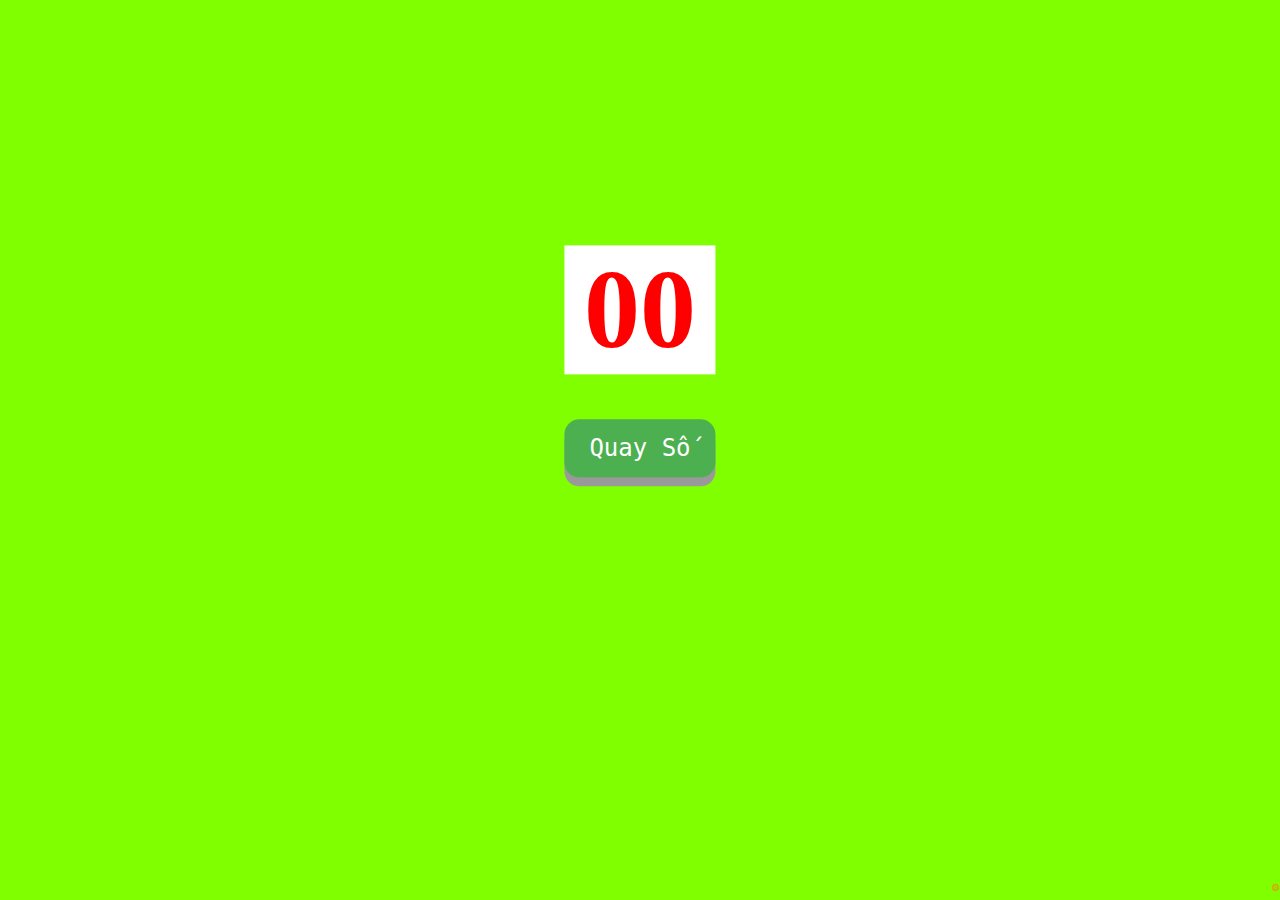
==== haco.html @ ab331928 "Add files via upload" ====
<!DOCTYPE html>
<html>

<head>
    <title>HACO PHARMA - Quay số trúng thưởng</title>
    <link rel="stylesheet" href="style.css">

</head>

<body>
    <section style="position: fixed;bottom: 0; right: 0;">
        <h1 id="h1Toggle" class="top-title" style="font-size: 10px;color: #d9a60c;">⚙</h1>
    </section>
    <section class="banner-section">
        <div class="container">
            <div class="row" style="margin-top: -8%;">
                <div class="col-lg-5">
                    <div class="banner-content" style="padding-bottom: 0px;">
                        <h1 id="h1Toggle" class="top-title" style="font-size: 40px;color: #d9a60c; display: none;">Quay Số Ngẫu Nhiên</h1>
                        <h3 class="title" style="font-size: 20px; display: none;">Công bằng - Khách quan</h3>
                        <p style="display: none;">
                            Cung cấp trình tạo số random giúp các bạn lựa chọn một hoặc nhiều số một cách ngẫu nhiên công bằng và chính xác. </p>
                    </div>
                </div>
                <div class="col-lg-5">
                    <section id="quay">
                        <div class="accordion cmn-accordion element-hungnh" id="accordionExample">
                            <div class="select-number-area">
                                <div id="loadingnha">
                                    00
                                </div>
                                <div class="frm-group" style="padding-top: 30%">
                                    <button id=" randomNumber" onclick="quay()">   Quay Số  </button>
                                </div>

                                <div class="ToggleShow" style="display: none;">
                                    <table>
                                        <thead>
                                            <tr>
                                                <th>
                                                    <label for="chk3O"><input type="radio" id="chk3O" checked="checked" onchange="Chon3O()"> &nbsp; Chọn số</label>
                                                </th>
                                                <th>
                                                    <label for="chk2O"> <input type="radio" id="chk2O" onchange="Chon2O()"> &nbsp; Nhập số </Label>
                                                </th>

                                            </tr>
                                        </thead>
                                    </table>

                                    <div id="dv3O">
                                        <div class="frm-group" style="margin-top: 10px;">
                                            <table>
                                                <thead>
                                                    <tr>
                                                        <th style="width: 32%; text-align  :left;"> Từ số </th>
                                                        <th style="width: 32%;text-align: left;"> Đến số </th>
                                                        <th style="width: 32%; text-align: left;"> Thời gian quay(giây) </th>
                                                    </tr>
                                                </thead>
                                                <tbody>
                                                    <tr>
                                                        <td>
                                                            <input type="text" value="1" id="true-random-integer-generator-min" placeholder="Số nhỏ nhất" onkeypress="return integerJsInputControl(event);">
                                                        </td>
                                                        <td>
                                                            <input type="text" value="100" id="true-random-integer-generator-max" placeholder="Số lớn nhất" onkeypress="return integerJsInputControl(event);">
                                                        </td>
                                                        <td style="width:30%">
                                                            <select id="slTocDo" style="padding: 1px 1px 1px 23px; height: 23px; width: 100%; border-radius: 6px;"></select>
                                                        </td>
                                                    </tr>
                                                </tbody>
                                            </table>
                                        </div>

                                        <div class="frm-group" style="display:none">
                                            <table>
                                                <tbody>
                                                    <tr>
                                                        <td> Số lượng: </td>
                                                        <td>
                                                            <input type="text" value="1" id="SoLuongToiDa" placeholder="(tối đa 100 số)" onkeypress="return integerJsInputControl(event);">
                                                        </td>
                                                    </tr>
                                                </tbody>
                                            </table>
                                        </div>


                                    </div>
                                    <div id="div2O" style="display:none;padding-top:2%;padding-bottom:2%">
                                        <div class="frm-group">
                                            <table>
                                                <thead>
                                                    <tr>
                                                        <th style="width: 47%;text-align  :left;"> Nhập vào: </th>
                                                        <th style="width: 47%;text-align  :left;"> Tốc độ:</th>
                                                    </tr>
                                                </thead>
                                                <tbody>
                                                    <tr>
                                                        <td>
                                                            <textarea rows="10" id="txtareadayso" placeholder="Các số cách nhau dấu phẩy. VD: 01,34,78,89,90" style="resize:none; font-size: 13.5px;"></textarea>
                                                        </td>
                                                        <td>
                                                            <select id="slTocDo2" style="padding: 1px 1px 1px 23px; height: 23px; width: 100%; border-radius: 6px;"></select>
                                                        </td>
                                                    </tr>
                                                </tbody>
                                            </table>
                                        </div>
                                        <div class="frm-group" style="display:none">
                                            <table>
                                                <tbody>
                                                    <tr>
                                                        <td style="width: 80px;"> Số lượng: </td>
                                                        <td>
                                                            <input type="text" value="1" id="SoLuongToiDa2" placeholder="(Tối đa 100 số)" onkeypress="return integerJsInputControl(event);">
                                                        </td>
                                                    </tr>
                                                </tbody>
                                            </table>
                                        </div>
                                    </div>
                                </div>
                            </div>
                    </section>
                    </div>
                </div>
            </div>
    </section>

    <script src=" jquery-3.3.1.min.js"></script>
    <script src="script.js "></script>
</body>

</html>
---- style.css ----
html {
    background-color: chartreuse;
    border-color: 1px solid;
}

.container {
    text-align: center;
    top: 40%;
    left: 50%;
    transform: translate(-50%, -50%);
    position: absolute;
}

button {
    display: inline-block;
    padding: 15px 25px;
    font-size: 24px;
    cursor: pointer;
    text-align: center;
    text-decoration: none;
    outline: none;
    color: #fff;
    background-color: #4CAF50;
    border: none;
    border-radius: 15px;
    box-shadow: 0 9px #999;
    font-family: monospace;
}

button:hover {
    background-color: #3e8e41
}

button:active {
    background-color: #3e8e41;
    box-shadow: 0 5px #666;
    transform: translateY(4px);
}

p {
    font-size: 25px;
    font-family: monospace;
}

#randomNumber {
    font-size: 20rem;
}

#randomNumber {
    width: 35rem;
    height: 35rem;
    line-height: 35rem;
    -webkit-border-radius: 50%;
    -moz-border-radius: 50%;
    border-radius: 50%;
    background-clip: padding-box;
    font-weight: 700;
    text-align: center;
    background-color: #fff;
    -webkit-box-shadow: 0 0 1.25rem #ccc inset;
    -moz-box-shadow: 0 0 1.25rem #ccc inset;
    box-shadow: 0 0 1.25rem #ccc inset;
    border: 1px solid #999;
    color: #000;
    display: inline-block;
    padding: 0;
}

#aQuay {
    cursor: pointer;
    width: 100%;
    border-radius: 4px;
    color: white;
    background-image: -webkit-linear-gradient( 90deg, #2f2f2f 0%, #000000 100%, rgb(0 0 0) 100%);
}

.highlight {
    display: block;
}

#loadingnha {
    font-weight: bold;
    background-color: #ffffff;
    color: red;
    height: 100%;
    font-size: 7rem;
    margin-top: 15px;
    padding: 0px
}
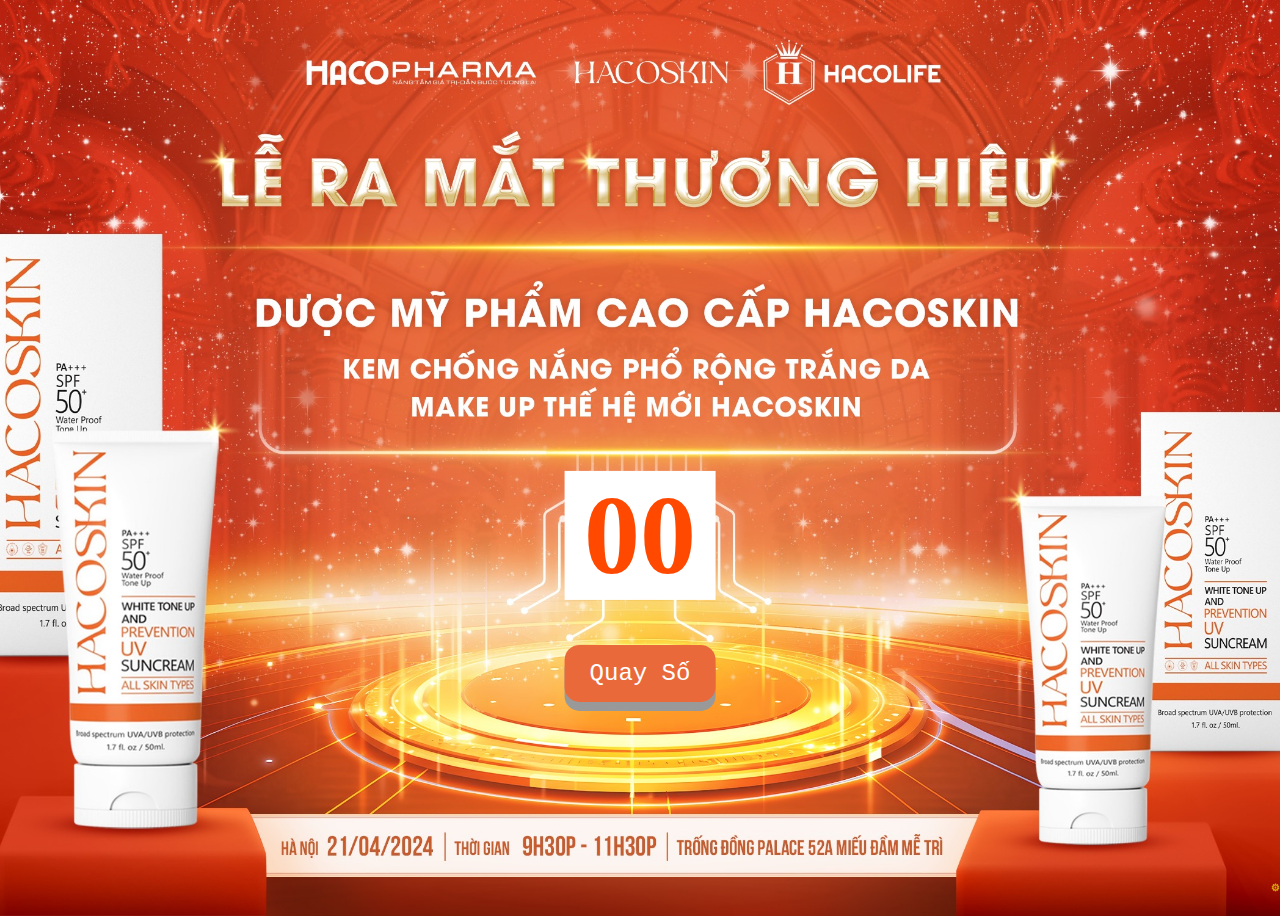
==== commit 5266173c: "Update haco.html" ====
--- a/haco.html
+++ b/haco.html
@@ -3,6 +3,9 @@
 
 <head>
     <title>HACO PHARMA - Quay số trúng thưởng</title>
+     <link rel="icon" href="logo.png" sizes="32x32" />
+    <link rel="icon" href="logo.png" sizes="192x192" />
+    <link rel="apple-touch-icon" href="logo.png" />
     <link rel="stylesheet" href="style.css">
 
 </head>
@@ -135,4 +138,4 @@
     <script src="script.js "></script>
 </body>
 
-</html>+</html>
--- a/style.css
+++ b/style.css
@@ -1,11 +1,21 @@
 html {
-    background-color: chartreuse;
-    border-color: 1px solid;
+    /* background-color: chartreuse; */
+    /* border-color: 1px solid; */
+}
+
+body {
+    background-image: url('background.jpg');
+    background-repeat: no-repeat;
+    background-position: center;
+    background-size: cover;
+    width: 100%;
+    height: 100vh;
+    overflow: hidden;
 }
 
 .container {
     text-align: center;
-    top: 40%;
+    top: 65%;
     left: 50%;
     transform: translate(-50%, -50%);
     position: absolute;
@@ -20,7 +30,7 @@
     text-decoration: none;
     outline: none;
     color: #fff;
-    background-color: #4CAF50;
+    background-color: #ea693a;
     border: none;
     border-radius: 15px;
     box-shadow: 0 9px #999;
@@ -28,11 +38,11 @@
 }
 
 button:hover {
-    background-color: #3e8e41
+    background-color: #ea693a
 }
 
 button:active {
-    background-color: #3e8e41;
+    background-color: #ea693a;
     box-shadow: 0 5px #666;
     transform: translateY(4px);
 }
@@ -80,10 +90,10 @@
 
 #loadingnha {
     font-weight: bold;
-    background-color: #ffffff;
-    color: red;
+    background-color: white;
+    color: #ff4900;
     height: 100%;
-    font-size: 7rem;
+    font-size: 7em;
     margin-top: 15px;
-    padding: 0px
-}
+    padding: 0px;
+}